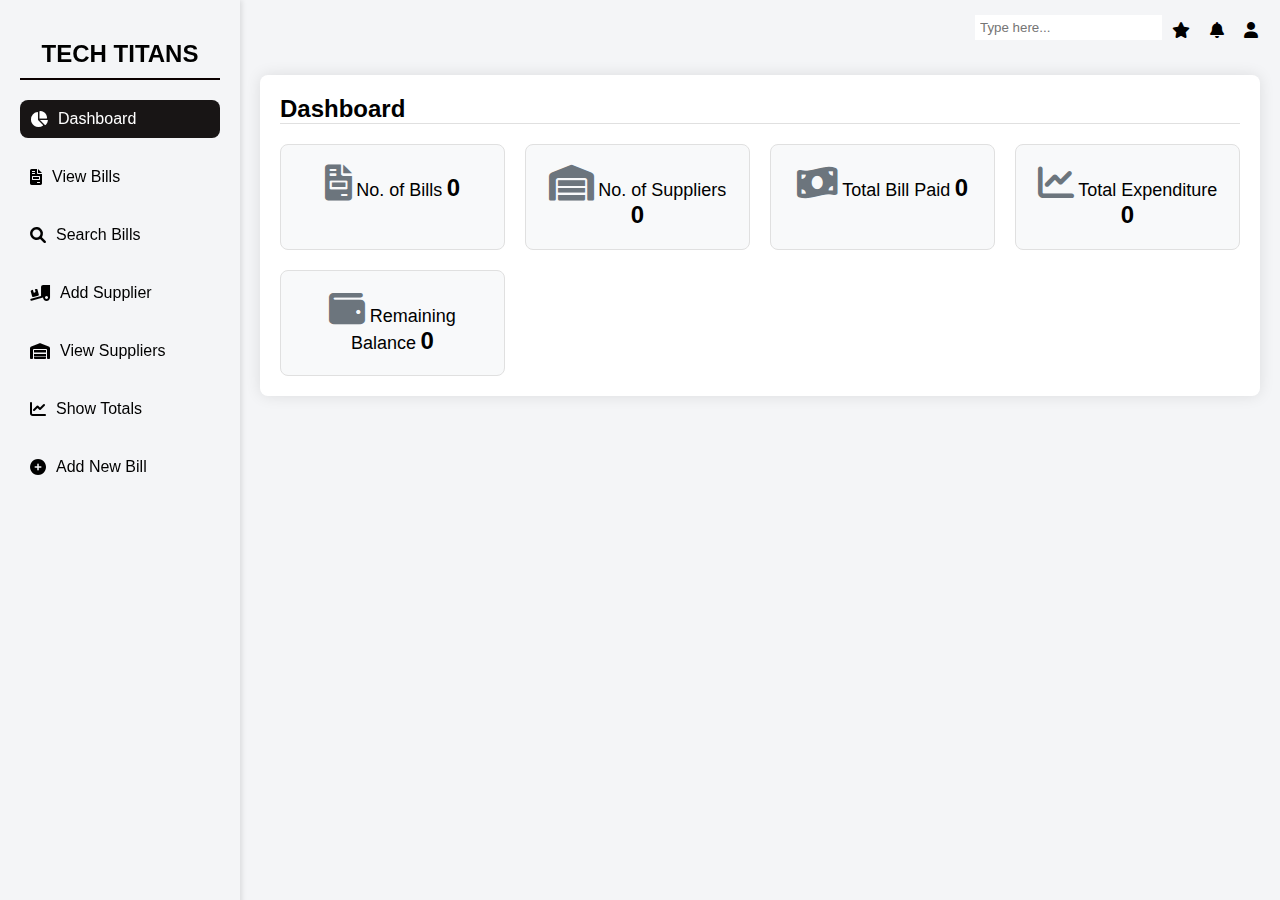
==== dashboard.html @ 0d4a4844 "layout change" ====
<!DOCTYPE html>
<html lang="en">
<head>
    <meta charset="UTF-8">
    <meta name="viewport" content="width=device-width, initial-scale=1.0">
    <title>Bill Management Dashboard</title>
    <link rel="stylesheet" href="dashboard.css">
    <link rel="stylesheet" href="https://cdnjs.cloudflare.com/ajax/libs/font-awesome/6.0.0/css/all.min.css">
    <link rel="stylesheet" href="https://cdnjs.cloudflare.com/ajax/libs/animate.css/4.1.1/animate.min.css">
    <link rel="icon" href="LOGO.png" type="image/x-icon">
</head>
<body>
    <div class="search-bar">
        <input type="text" placeholder="Type here...">
        <div class="icon">
            <i class="fas fa-star"></i> 
        </div>
        <div class="icon">
            <i class="fas fa-bell"></i>
        </div>
        <div class="icon">
            <i class="fas fa-user"></i>
        </div>
    </div>
    <!-- Main Container -->
    <div class="dashboard-container">
        <!-- Sidebar -->
        <aside class="sidebar animate__animated animate__fadeInLeft">
            <h2 class="bar">TECH TITANS </h2>
            <ul>
                <li><a href="#" id="dashboardLink" class="active"><i class="fas fa-chart-pie"></i><span>Dashboard</span></a></li>
                <li><a href="#" id="viewBills"><i class="fas fa-file-invoice"></i> <span>View Bills</span></a></li>
                <li><a href="#" id="searchBills"><i class="fas fa-search"></i> <span>Search Bills</span></a></li>
                <li><a href="#" id="addSupplier"><i class="fas fa-truck-loading"></i> <span>Add Supplier</span></a></li>
                <li><a href="#" id="viewSuppliers"><i class="fas fa-warehouse"></i> <span>View Suppliers</span></a></li>
                <li><a href="#" id="showTotals"><i class="fas fa-chart-line"></i> <span>Show Totals</span></a></li>
                <li><a href="#" id="addBillButton"><i class="fas fa-plus-circle"></i> <span>Add New Bill</span></a></li>
            </ul>
        </aside>

        <!-- Main Content -->
        <main class="main-content animate__animated animate__fadeIn">
            <!-- Dashboard Section -->
            <section class="card dashboard-section" id="dashboardSection">
                <div class="card-header">
                    <h2 class="card-title">Dashboard</h2>
                </div>
                <div class="dashboard-grid">
                    <div class="dashboard-box">
                        <i class="fas fa-file-invoice"></i>
                        <span class="box-title">No. of Bills</span>
                        <span class="box-value" id="noOfBills">0</span>
                    </div>
                    <div class="dashboard-box">
                        <i class="fas fa-warehouse"></i>
                        <span class="box-title">No. of Suppliers</span>
                        <span class="box-value" id="noOfSuppliers">0</span>
                    </div>
                    <div class="dashboard-box">
                        <i class="fas fa-money-bill-wave"></i>
                        <span class="box-title">Total Bill Paid</span>
                        <span class="box-value" id="totalBillPaid">0</span>
                    </div>
                    <div class="dashboard-box">
                        <i class="fas fa-chart-line"></i>
                        <span class="box-title">Total Expenditure</span>
                        <span class="box-value" id="totalExpenditure">0</span>
                    </div>
                    <div class="dashboard-box">
                        <i class="fas fa-wallet"></i>
                        <span class="box-title">Remaining Balance</span>
                        <span class="box-value" id="remainingBalance">0</span>
                    </div>
                </div>
            </section>

            <!-- Bills Section -->
            <section class="card bill-section" id="billSection" style="display:none;">
                <div class="card-header">
                    <h2 class="card-title">Your Bills</h2>
                </div>
                <div class="card-content">
                    <table>
                        <thead>
                            <tr>
                                <th>Shop Name</th>
                                <th>Paid By</th>
                                <th>Return Paid By</th>
                                <th>Amount</th>
                                <th>Bill Date</th>
                                <th>Actions</th>
                            </tr>
                        </thead>
                        <tbody id="billsTableBody"></tbody>
                    </table>
                </div>
            </section>

            <!-- Totals Section -->
            <section class="card totals-section" id="totalsSection" style="display:none;">
                <div class="card-header">
                    <h2 class="card-title">Bill Totals</h2>
                </div>
                <div class="card-content">
                    <p id="totalAmount"></p>
                </div>
            </section>

            <!-- Search Section -->
            <section class="card search-section" id="searchSection" style="display:none;">
                <div class="card-header">
                    <h2 class="card-title">Search Bills</h2>
                </div>
                <div class="search-controls">
                    <input type="text" class="search-input" placeholder="Search bills...">
                    <select class="filter-select">
                        <option value="all">All Dates</option>
                        <option value="7">Last 7 days</option>
                        <option value="30">Last 30 days</option>
                        <option value="90">Last 90 days</option>
                    </select>
                </div>
                <div class="card-content">
                    <table>
                        <thead>
                            <tr>
                                <th>Shop Name</th>
                                <th>Amount</th>
                                <th>Bill Date</th>
                            </tr>
                        </thead>
                        <tbody id="searchResults"></tbody>
                    </table>
                </div>
            </section>

            <!-- Add Bill Section -->
            <section class="card add-bill-section" id="addBillSection" style="display:none;">
                <div class="card-header">
                    <h2 class="card-title">Add New Bill</h2>
                </div>
                <form id="addBillForm" class="card-content">
                    <div class="form-group">
                        <label for="shopName">Shop Name:</label>
                        <input type="text" id="shopName" name="shopName" required>
                    </div>
                    <div class="form-group">
                        <h3>Items</h3>
                        <div id="itemsSection"></div>
                        <button type="button" id="addMoreItemsButton" class="action-button">Add More Items</button>
                    </div>
                    <div class="form-group">
                        <label for="amount">Amount:</label>
                        <input type="number" id="amount" name="amount" value="0" readonly>
                    </div>
                    <div class="form-group">
                        <label for="paidBy">Paid By:</label>
                        <input type="text" id="paidBy" name="paidBy" required>
                    </div>
                    <div class="form-group">
                        <label for="returnPaidBy">Return Paid By:</label>
                        <input type="text" id="returnPaidBy" name="returnPaidBy">
                    </div>
                    <div class="form-group">
                        <label for="billDate">Bill Date:</label>
                        <input type="date" id="billDate" name="billDate" required>
                    </div>
                    <div class="form-group">
                        <label for="billImage">Bill Image:</label>
                        <input type="file" id="billImage" name="billImage" accept="image/*">
                        <div id="imagePreview"></div>
                    </div>
                    <button type="submit">Add Bill</button>
                    <div id="loadingSpinnerBill" class="spinner" style="display:none;"></div>
                </form>
            </section>

            <!-- Add Supplier Section -->
            <section class="card add-supplier-section" id="addSupplierSection" style="display:none;">
                <div class="card-header">
                    <h2 class="card-title">Add New Supplier</h2>
                </div>
                <form id="addSupplierForm" class="card-content">
                    <div class="form-group">
                        <label for="supplierName">Supplier Name:</label>
                        <input type="text" id="supplierName" name="supplierName" required>
                    </div>
                    <div class="form-group">
                        <label for="supplierContact">Supplier Contact:</label>
                        <input type="text" id="supplierContact" name="supplierContact" required>
                    </div>
                    <div class="form-group">
                        <label for="supplierShop">Supplier Shop Name:</label>
                        <input type="text" id="supplierShop" name="supplierShop" required>
                    </div>
                    <div class="form-group">
                        <label for="supplierAddress">Address (Google Map Link):</label>
                        <input type="text" id="supplierAddress" name="supplierAddress">
                    </div>
                    <button type="submit">Add Supplier</button>
                    <div id="loadingSpinnerSupplier" class="spinner" style="display:none;"></div>
                </form>
            </section>

            <!-- Supplier Section -->
            <section class="card supplier-section" id="supplierSection" style="display:none;">
                <div class="card-header">
                    <h2 class="card-title">Suppliers</h2>
                </div>
                <div class="card-content">
                    <table>
                        <thead>
                            <tr>
                                <th>Supplier Name</th>
                                <th>Contact</th>
                                <th>Shop Name</th>
                                <th>Address</th>
                                <th>Action</th>
                            </tr>
                        </thead>
                        <tbody id="suppliersTableBody"></tbody>
                    </table>
                </div>
            </section>
        </main>
    </div>

    <!-- Items Modal -->
    <div id="itemsModal" class="modal">
        <div class="modal-content">
            <span class="close">&times;</span>
            <h2>Bill Items</h2>
            <div id="itemsList"></div>
        </div>
    </div>

    <!-- Scripts -->
    <script src="dashboard.js"></script>
    
</body>
</html>
---- dashboard.css ----
/* dashboard.css */

body {
  font-family: Arial, Helvetica, sans-serif;
  background-color: #f4f5f7;
  margin: 0;
  padding: 0;
}

.dashboard-container {
  display: flex;
}

.bar{
  padding-bottom: 10px;
  border-bottom: 2px solid #0b0101;
  /* margin: auto; */
}
.sidebar {
  width: 200px;
  background-color:whit;
  color:black;
  height: 100vh;
  position: fixed;
  top: 0;
  left: 0;
  padding: 20px;
  box-shadow: 2px 0 5px rgba(0, 0, 0, 0.1);
}

.sidebar h2 {
  text-align: center;
  margin-bottom: 20px;
}

.sidebar ul {
  list-style-type: none;
  padding: 0;
}

.sidebar ul li {
  margin: 20px 0;
}

.sidebar ul li a {
  color:black;
  text-decoration: none;
  display: flex;
  align-items: center;
  font-size: 16px;
  padding: 10px;
  border-radius: 8px;
  transition: background 0.3s;
}

.sidebar ul li a:hover,
.sidebar ul li a.active {
  background-color: rgb(24, 21, 21);
  color: white;
}

.sidebar ul li a i {
  margin-right: 10px;
}

.main-content {
  margin-left: 240px;
  padding: 20px;
  width: calc(100% - 270px);
}

.card {
  background-color: #fff;
  border-radius: 8px;
  box-shadow: 0 0 15px rgba(0, 0, 0, 0.1);
  padding: 20px;
  margin-bottom: 20px;
}

.card-header {
  border-bottom: 1px solid #e0e0e0;
  margin-bottom: 20px;
}

.card-title {
  margin: 0;
  font-size: 24px;
}

.dashboard-grid {
  display: grid;
  grid-template-columns: repeat(auto-fit, minmax(200px, 1fr));
  gap: 20px;
}

.dashboard-box {
  background-color: #f8f9fa;
  border: 1px solid #e0e0e0;
  border-radius: 8px;
  padding: 20px;
  text-align: center;
}

.dashboard-box i {
  font-size: 36px;
  color: #6c757d;
}

.dashboard-box .box-title {
  font-size: 18px;
  margin-top: 10px;
}

.dashboard-box .box-value {
  font-size: 24px;
  font-weight: bold;
  margin-top: 10px;
}

table {
  width: 100%;
  border-collapse: collapse;
  margin-bottom: 20px;
}

table th, table td {
  padding: 15px;
  text-align: left;
  border-bottom: 1px solid #e0e0e0;
}

table th {
  background-color: #f8f9fa;
  font-weight: bold;
}

table tbody tr:hover {
  background-color: #f1f1f1;
}

.search-controls {
  display: flex;
  justify-content: space-between;
  margin-bottom: 20px;
}

.search-input {
  width: 70%;
  padding: 10px;
  border: 1px solid #e0e0e0;
  border-radius: 8px;
}

.filter-select {
  padding: 10px;
  border: 1px solid #e0e0e0;
  border-radius: 8px;
}

.form-group {
  margin-bottom: 20px;
}

.form-group label {
  display: block;
  margin-bottom: 5px;
}

.form-group input, .form-group select, .form-group textarea {
  width: 100%;
  padding: 10px;
  border: 1px solid #e0e0e0;
  border-radius: 8px;
}

.action-button {
  background-color: #007bff;
  color: #fff;
  padding: 10px 20px;
  border: none;
  border-radius: 8px;
  cursor: pointer;
  transition: background 0.3s;
}

.action-button:hover {
  background-color: #0056b3;
}

.spinner {
  border: 4px solid #f3f3f3;
  border-radius: 50%;
  border-top: 4px solid #007bff;
  width: 20px;
  height: 20px;
  animation: spin 1s linear infinite;
}

@keyframes spin {
  0% { transform: rotate(0deg); }
  100% { transform: rotate(360deg); }
}

.modal {
  display: none;
  position: fixed;
  z-index: 1;
  left: 0;
  top: 0;
  width: 100%;
  height: 100%;
  overflow: auto;
  background-color: rgb(0,0,0);
  background-color: rgba(0,0,0,0.4);
  padding-top: 60px;
}

.modal-content {
  background-color: #fefefe;
  margin: 5% auto;
  padding: 20px;
  border: 1px solid #888;
  width: 80%;
}

.close {
  color: #aaa;
  float: right;
  font-size: 28px;
  font-weight: bold;
}

.close:hover,
.close:focus {
  color: black;
  text-decoration: none;
  cursor: pointer;
}

.search-bar {
  position: relative;
  display: flex;
  align-items: end;
  padding: 15px;
  margin-left: 960px;
  width: 100px;
  justify-content: space-between;
  box-sizing: border-box;
}

.search-bar input {
  border: none;
  outline: none;
  flex-grow: 1;
  padding: 5px;
}

.icon {
  margin-right: 10px;
  cursor: pointer;
  margin-left: 10px;
}
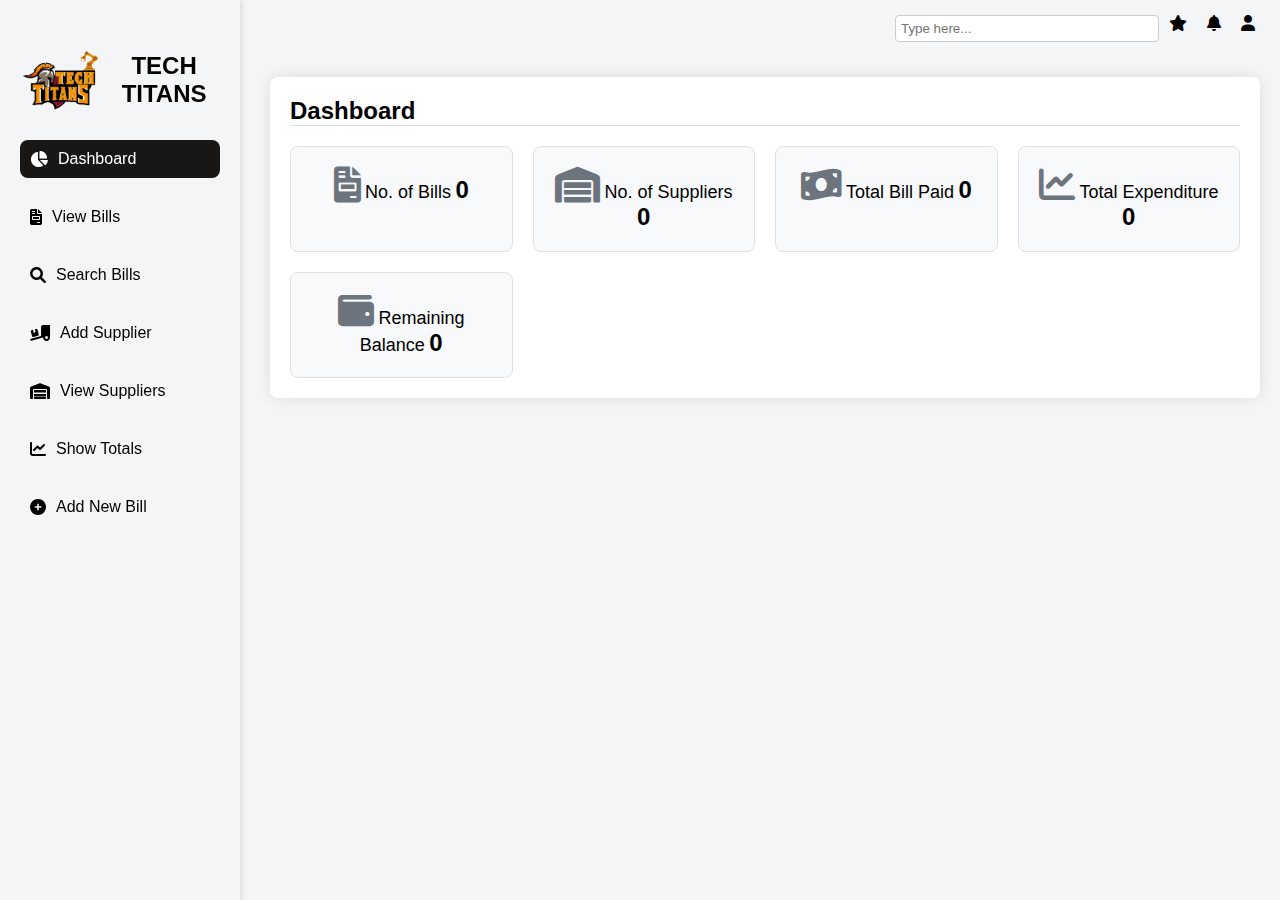
==== commit 64fc4abc: "layout change" ====
--- a/dashboard.html
+++ b/dashboard.html
@@ -26,7 +26,11 @@
     <div class="dashboard-container">
         <!-- Sidebar -->
         <aside class="sidebar animate__animated animate__fadeInLeft">
-            <h2 class="bar">TECH TITANS </h2>
+            <h2 class="bar">
+                <img src="LOGO.png" alt="Tech Titans Logo">
+                TECH TITANS
+              </h2>
+              
             <ul>
                 <li><a href="#" id="dashboardLink" class="active"><i class="fas fa-chart-pie"></i><span>Dashboard</span></a></li>
                 <li><a href="#" id="viewBills"><i class="fas fa-file-invoice"></i> <span>View Bills</span></a></li>
--- a/dashboard.css
+++ b/dashboard.css
@@ -11,15 +11,28 @@
   display: flex;
 }
 
-.bar{
-  padding-bottom: 10px;
-  border-bottom: 2px solid #0b0101;
-  /* margin: auto; */
-}
+.bar {
+  display: flex;
+  align-items: center;  /* Vertically align the logo and text */
+  font-size: 24px;
+  font-weight: bold;
+  color: #050300;
+  gap: 10px;  /* Space between logo and text */
+}
+
+.bar img {
+  height: 80px;  /* Adjust size of the logo */
+  width: auto;  /* Maintain aspect ratio */
+}
+
+.bar span {
+  white-space: nowrap;  /* Prevent the text from wrapping */
+}
+
 .sidebar {
   width: 200px;
-  background-color:whit;
-  color:black;
+  background-color: whit;
+  color: black;
   height: 100vh;
   position: fixed;
   top: 0;
@@ -43,7 +56,7 @@
 }
 
 .sidebar ul li a {
-  color:black;
+  color: black;
   text-decoration: none;
   display: flex;
   align-items: center;
@@ -55,7 +68,7 @@
 
 .sidebar ul li a:hover,
 .sidebar ul li a.active {
-  background-color: rgb(24, 21, 21);
+  background-color: rgb(24, 23, 21);
   color: white;
 }
 
@@ -64,7 +77,7 @@
 }
 
 .main-content {
-  margin-left: 240px;
+  margin-left: 250px;
   padding: 20px;
   width: calc(100% - 270px);
 }
@@ -123,7 +136,8 @@
   margin-bottom: 20px;
 }
 
-table th, table td {
+table th,
+table td {
   padding: 15px;
   text-align: left;
   border-bottom: 1px solid #e0e0e0;
@@ -166,15 +180,17 @@
   margin-bottom: 5px;
 }
 
-.form-group input, .form-group select, .form-group textarea {
-  width: 100%;
+.form-group input,
+.form-group select,
+.form-group textarea {
+  width: 98%;
   padding: 10px;
   border: 1px solid #e0e0e0;
   border-radius: 8px;
 }
 
 .action-button {
-  background-color: #007bff;
+  background-color: #141415;
   color: #fff;
   padding: 10px 20px;
   border: none;
@@ -184,7 +200,7 @@
 }
 
 .action-button:hover {
-  background-color: #0056b3;
+  background-color: #f4830b;
 }
 
 .spinner {
@@ -197,8 +213,13 @@
 }
 
 @keyframes spin {
-  0% { transform: rotate(0deg); }
-  100% { transform: rotate(360deg); }
+  0% {
+    transform: rotate(0deg);
+  }
+
+  100% {
+    transform: rotate(360deg);
+  }
 }
 
 .modal {
@@ -210,8 +231,8 @@
   width: 100%;
   height: 100%;
   overflow: auto;
-  background-color: rgb(0,0,0);
-  background-color: rgba(0,0,0,0.4);
+  background-color: rgb(0, 0, 0);
+  background-color: rgba(0, 0, 0, 0.4);
   padding-top: 60px;
 }
 
@@ -236,27 +257,167 @@
   text-decoration: none;
   cursor: pointer;
 }
-
 .search-bar {
-  position: relative;
+  position: static;
   display: flex;
-  align-items: end;
+  justify-content: flex-end; /* Ensure the search bar aligns to the right */
   padding: 15px;
-  margin-left: 960px;
-  width: 100px;
-  justify-content: space-between;
+  margin-left: auto; /* Push to the right */
+  width: 400px; /* Reduce the overall width */
   box-sizing: border-box;
 }
-
 .search-bar input {
-  border: none;
-  outline: none;
-  flex-grow: 1;
+  flex-grow: 1; /* Ensure the input adjusts within the smaller width */
   padding: 5px;
-}
+  width: 100%; /* Occupy available space */
+  border: 1px solid #ccc; /* Add a light gray border */
+  border-radius: 4px; /* Optional: Add rounded corners */
+  outline: none; /* Remove default focus outline */
+}
+
+
 
 .icon {
   margin-right: 10px;
   cursor: pointer;
   margin-left: 10px;
-}+}/* Responsive adjustments */
+@media (max-width: 768px) {
+  body {
+    font-size: 14px;
+  }
+
+  .dashboard-container {
+    flex-direction: column;
+  }
+
+  .sidebar {
+    width: 100%;
+    position: relative;
+    height: auto;
+    border-right: none;
+    border-bottom: 1px solid #ddd;
+    overflow-x: auto;
+    white-space: nowrap;
+    padding: 10px;
+  }
+
+  .sidebar ul {
+    display: flex;
+    overflow-x: auto;
+    padding: 0;
+    gap: 10px;
+  }
+
+  .sidebar ul li {
+    margin: 0;
+  }
+
+  .sidebar ul li a {
+    padding: 10px;
+    text-align: center;
+    flex-direction: column;
+    font-size: 14px;
+    min-width: 80px;
+  }
+
+  .main-content {
+    margin-left: 0;
+    padding: 15px;
+    width: 100%;  /* Full width for smaller screens */
+  }
+
+  .card {
+    padding: 15px;
+    margin-bottom: 15px;
+  }
+
+  .dashboard-grid {
+    grid-template-columns: repeat(auto-fit, minmax(150px, 1fr));
+    gap: 10px;
+  }
+
+  .dashboard-box {
+    padding: 15px;
+  }
+
+  .search-controls {
+    flex-direction: column;
+    gap: 10px;
+    align-items: stretch;
+  }
+
+  .search-input {
+    width: 100%;
+  }
+
+  .filter-select {
+    width: 100%;
+  }
+
+  table th,
+  table td {
+    padding: 10px;
+    font-size: 14px;
+  }
+
+  .form-group input,
+  .form-group select,
+  .form-group textarea {
+    width: 100%;
+  }
+
+  .action-button {
+    width: 100%;
+    padding: 10px;
+  }
+
+  .search-bar {
+    width: 100%;
+    flex-direction: column;
+    gap: 10px;
+  }
+
+  .search-bar input {
+    width: 100%;
+  }
+}
+
+@media (max-width: 400px) {
+  body {
+    font-size: 12px;
+  }
+
+  .sidebar ul li a {
+    min-width: 60px;
+    font-size: 12px;
+  }
+
+  .dashboard-box {
+    font-size: 12px;
+    padding: 10px;
+  }
+
+  .dashboard-box i {
+    font-size: 28px;
+  }
+
+  .dashboard-box .box-title {
+    font-size: 14px;
+  }
+
+  .dashboard-box .box-value {
+    font-size: 18px;
+  }
+
+  table th,
+  table td {
+    font-size: 12px;
+    padding: 8px;
+  }
+
+  .action-button {
+    font-size: 12px;
+    padding: 8px;
+  }
+}
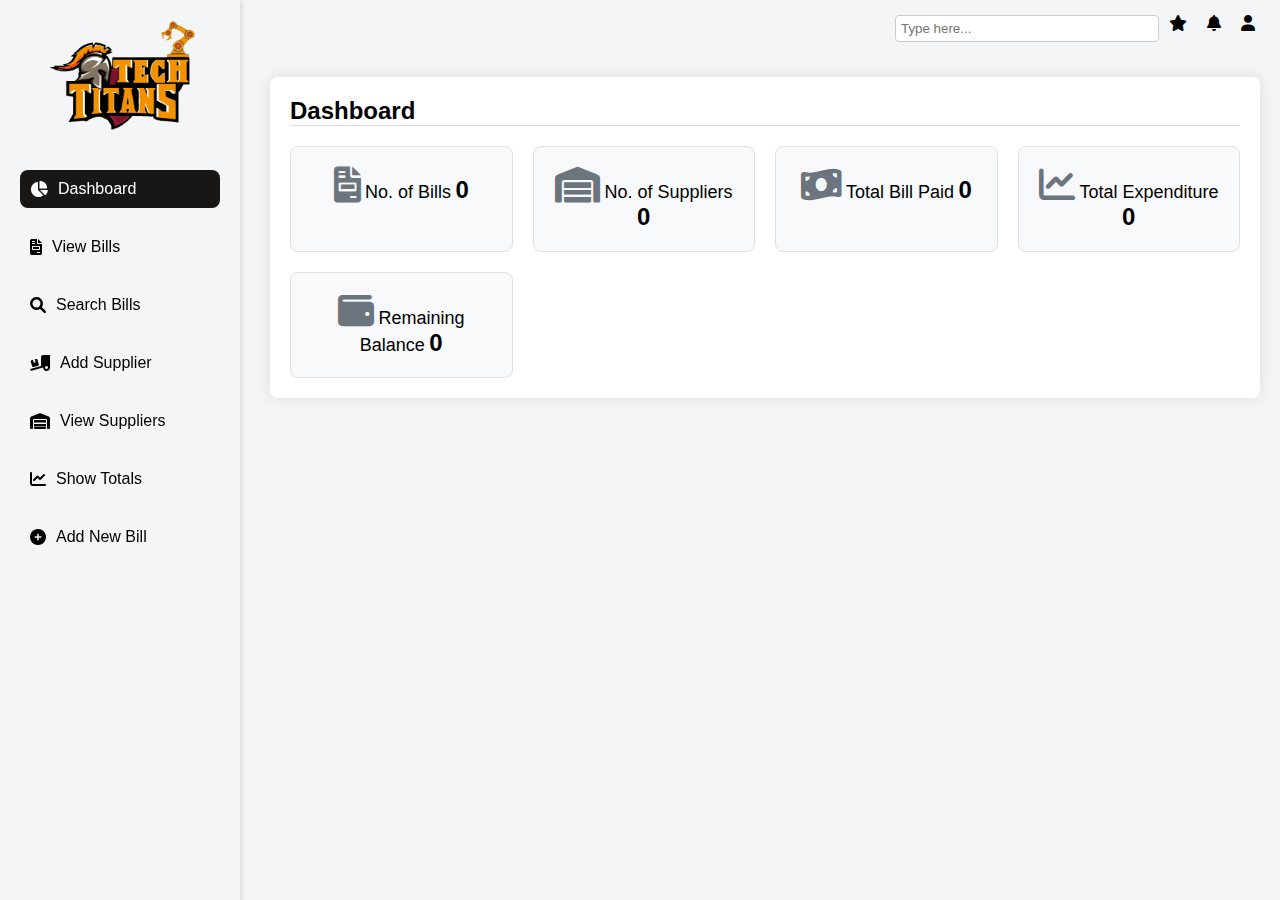
==== commit 8b17b9fc: "layout change" ====
--- a/dashboard.html
+++ b/dashboard.html
@@ -28,7 +28,6 @@
         <aside class="sidebar animate__animated animate__fadeInLeft">
             <h2 class="bar">
                 <img src="LOGO.png" alt="Tech Titans Logo">
-                TECH TITANS
               </h2>
               
             <ul>
--- a/dashboard.css
+++ b/dashboard.css
@@ -10,24 +10,26 @@
 .dashboard-container {
   display: flex;
 }
-
 .bar {
   display: flex;
-  align-items: center;  /* Vertically align the logo and text */
+  flex-direction: column; /* Stack items vertically */
+  align-items: center; /* Center items horizontally */
   font-size: 24px;
   font-weight: bold;
   color: #050300;
-  gap: 10px;  /* Space between logo and text */
+  gap: 10px; /* Space between image and text */
+  margin-bottom: 20px; /* Add spacing below the bar */
+  margin-top:0px ;
+  margin-left: auto;
+  margin-right: auto;
 }
 
 .bar img {
-  height: 80px;  /* Adjust size of the logo */
-  width: auto;  /* Maintain aspect ratio */
-}
-
-.bar span {
-  white-space: nowrap;  /* Prevent the text from wrapping */
-}
+  width: 150px; /* Adjust the image size */
+  height: 150px; /* Maintain the image's aspect ratio */
+  /* border-radius: 50%; Optional: Add rounded corners */
+}
+
 
 .sidebar {
   width: 200px;
@@ -39,6 +41,7 @@
   left: 0;
   padding: 20px;
   box-shadow: 2px 0 5px rgba(0, 0, 0, 0.1);
+  padding-top: 0px;
 }
 
 .sidebar h2 {
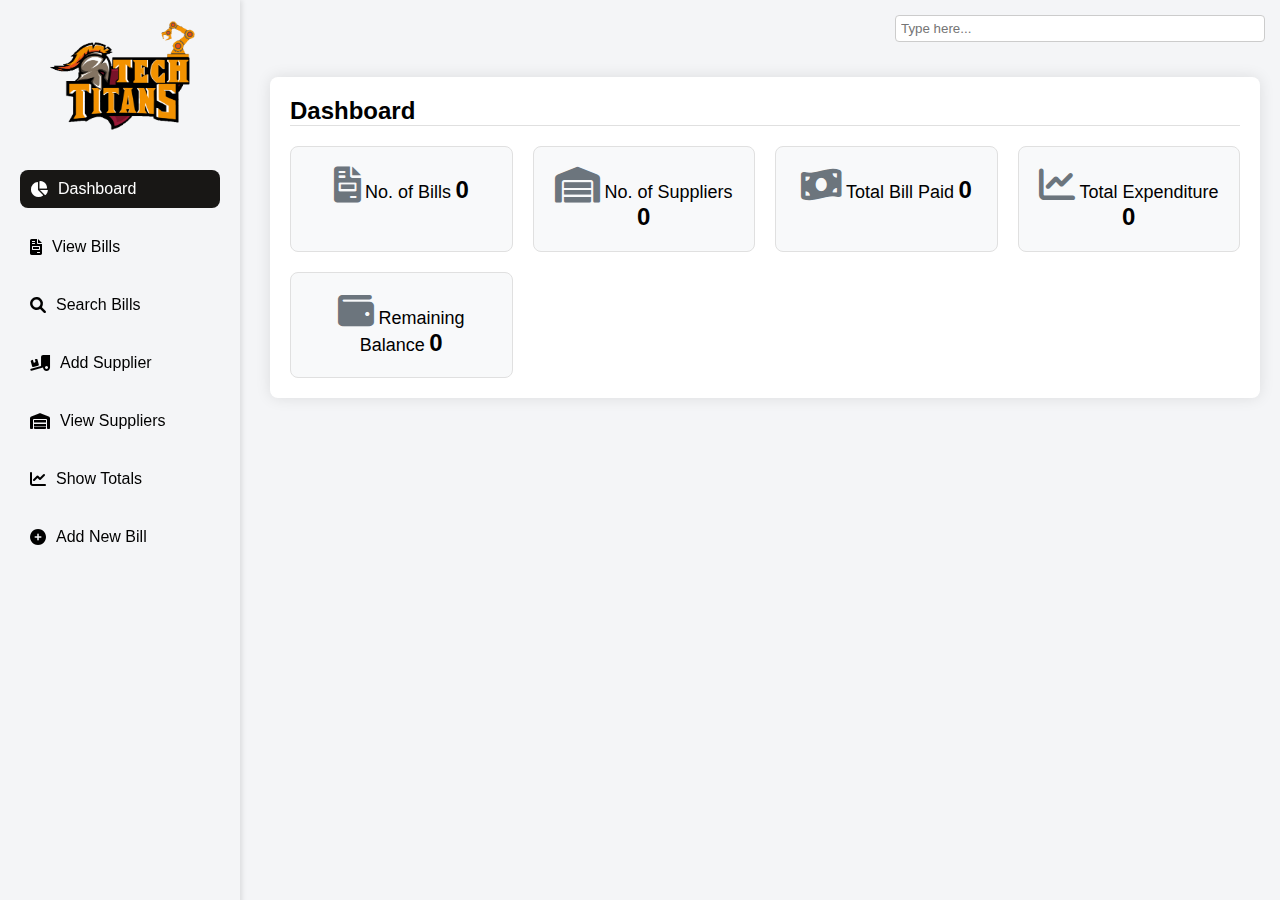
==== commit f5726734: "layout change" ====
--- a/dashboard.html
+++ b/dashboard.html
@@ -12,15 +12,6 @@
 <body>
     <div class="search-bar">
         <input type="text" placeholder="Type here...">
-        <div class="icon">
-            <i class="fas fa-star"></i> 
-        </div>
-        <div class="icon">
-            <i class="fas fa-bell"></i>
-        </div>
-        <div class="icon">
-            <i class="fas fa-user"></i>
-        </div>
     </div>
     <!-- Main Container -->
     <div class="dashboard-container">
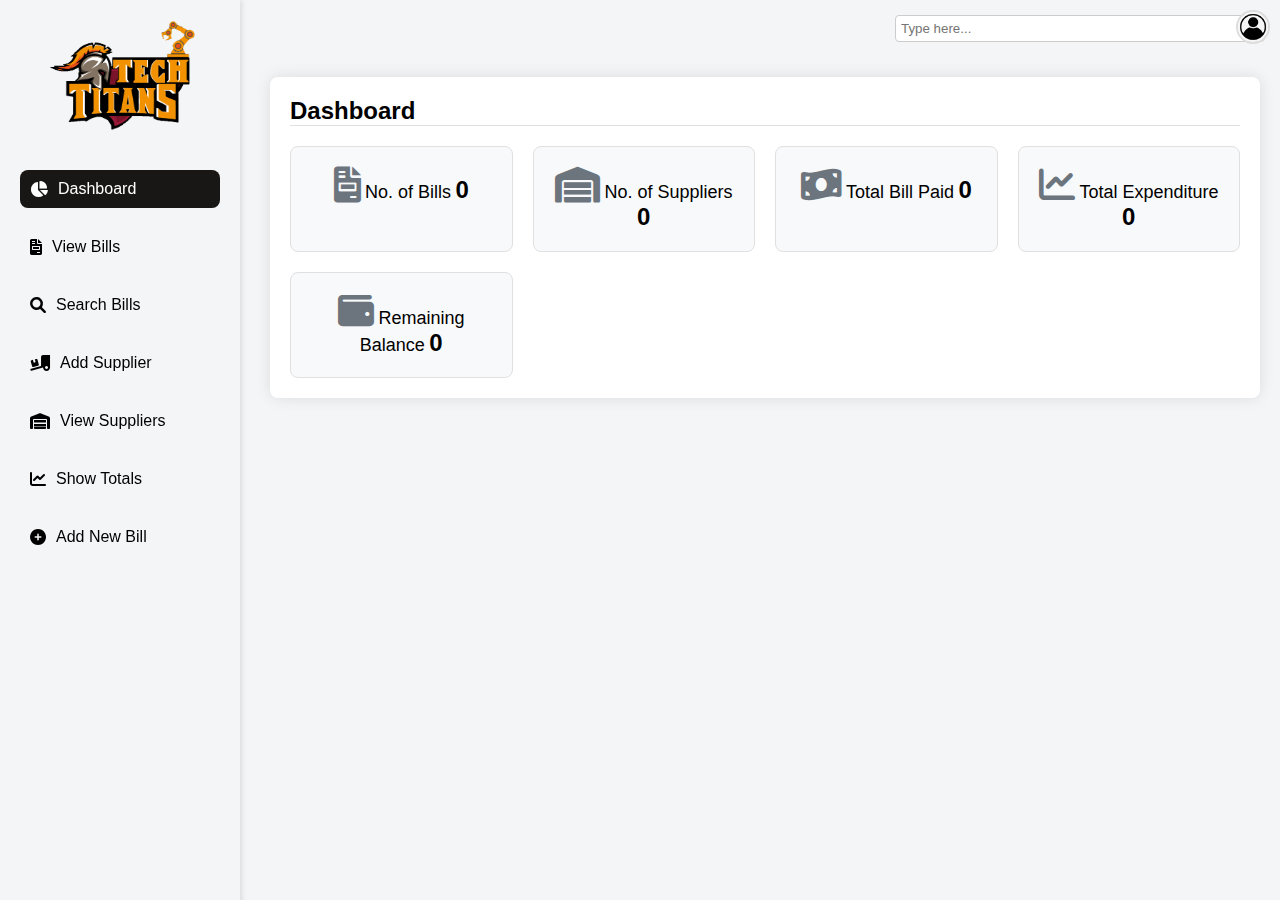
==== commit e32101c7: "profile icon added" ====
--- a/dashboard.html
+++ b/dashboard.html
@@ -227,6 +227,33 @@
             <div id="itemsList"></div>
         </div>
     </div>
+    <div class="profile-icon">
+        <img src="icon.webp" alt="Profile" width="30" height="30">
+    </div>
+
+    <div class="profile-dropdown">
+        <a href="#" id="view-profile">View Profile</a>
+        <a href="#" id="change-password">Change Password</a>
+        <a href="index.html" id="logout">Logout</a>
+    </div>
+
+    <div class="toast" id="profileToast">
+        <p>Profile information loaded</p>
+    </div>
+
+    <div class="toast" id="passwordToast">
+        <p>Password changed successfully!</p>
+    </div>
+
+    <div id="passwordModal" class="modal">
+        <div class="modal-content">
+            <span class="close" id="closeModal">&times;</span>
+            <h2>Change Password</h2>
+            <input type="password" id="newPassword" placeholder="New Password"><br><br>
+            <button id="savePassword">Save</button>
+        </div>
+    </div>
+
 
     <!-- Scripts -->
     <script src="dashboard.js"></script>
--- a/dashboard.css
+++ b/dashboard.css
@@ -30,6 +30,138 @@
   /* border-radius: 50%; Optional: Add rounded corners */
 }
 
+body {
+  margin: 0;
+  font-family: Arial, sans-serif;
+}
+
+.profile-icon {
+  position: fixed;
+  top: 10px;
+  right: 10px;
+  cursor: pointer;
+  z-index: 1000;
+}
+
+.profile-icon img {
+  border-radius: 50%;
+  border: 2px solid #ddd;
+  transition: transform 0.2s;
+}
+
+.profile-icon img:hover {
+  transform: scale(1.1);
+}
+
+.profile-dropdown {
+  display: none;
+  position: fixed;
+  top: 50px;
+  right: 10px;
+  background-color: white;
+  border-radius: 8px;
+  border: 1px solid #ddd;
+  box-shadow: 0 2px 10px rgba(0, 0, 0, 0.1);
+  z-index: 999;
+  min-width: 200px;
+}
+
+.profile-dropdown a {
+  color: #333;
+  padding: 12px 16px;
+  text-decoration: none;
+  display: block;
+  transition: background-color 0.2s;
+}
+
+.profile-dropdown a:hover {
+  background-color: #f5f5f5;
+}
+
+.show {
+  display: block;
+}
+
+.toast {
+  position: fixed;
+  top: 50%;
+  left: 50%;
+  transform: translate(-50%, -50%);
+  background-color: #333;
+  color: #fff;
+  padding: 15px 25px;
+  border-radius: 8px;
+  box-shadow: 0 2px 10px rgba(0, 0, 0, 0.2);
+  z-index: 1000;
+  opacity: 0;
+  visibility: hidden;
+  transition: opacity 0.3s ease-in-out, visibility 0.3s ease-in-out;
+  min-width: 200px;
+  text-align: center;
+}
+
+.toast.show-toast {
+  opacity: 1;
+  visibility: visible;
+}
+
+.modal {
+  display: none;
+  position: fixed;
+  z-index: 1000;
+  left: 0;
+  top: 0;
+  width: 100%;
+  height: 100%;
+  overflow: auto;
+  background-color: rgba(0, 0, 0, 0.5);
+  transition: opacity 0.3s ease-in-out;
+}
+
+.modal-content {
+  background-color: #fff;
+  margin: 15% auto;
+  padding: 20px;
+  border: 1px solid #888;
+  width: 300px;
+  border-radius: 8px;
+  text-align: center;
+}
+
+.modal.show-modal {
+  display: block;
+  opacity: 1;
+}
+
+.close {
+  color: #aaa;
+  float: right;
+  font-size: 28px;
+  font-weight: bold;
+  cursor: pointer;
+}
+
+.close:hover,
+.close:focus {
+  color: black;
+  text-decoration: none;
+  cursor: pointer;
+}
+
+.profile-info {
+  border-bottom: 1px solid #ddd;
+  padding: 15px;
+}
+
+.profile-info p {
+  margin: 5px 0;
+  color: #666;
+}
+
+.profile-info strong {
+  color: #333;
+}
+
 
 .sidebar {
   width: 200px;
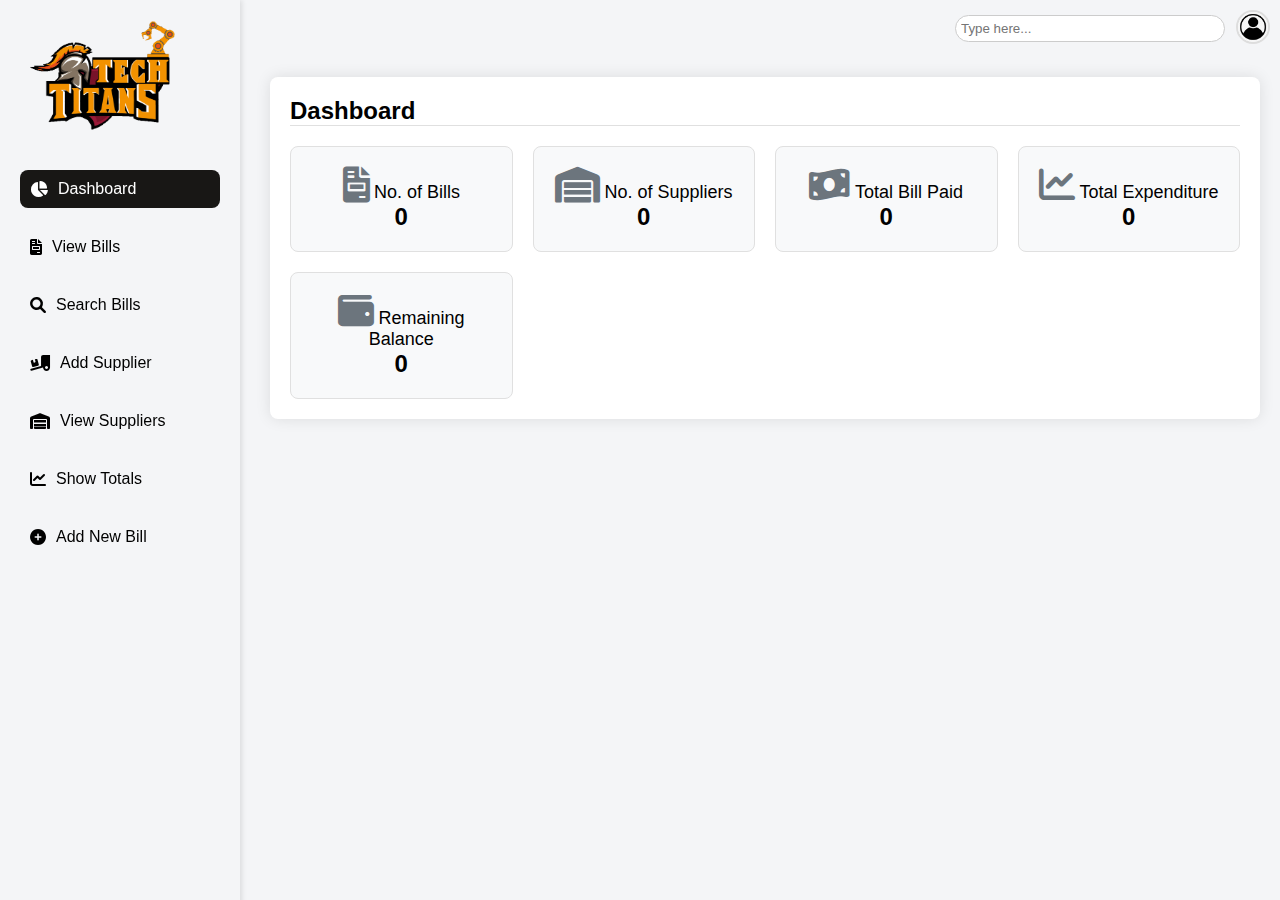
==== commit 55582549: "layout change" ====
--- a/dashboard.html
+++ b/dashboard.html
@@ -42,27 +42,27 @@
                 <div class="dashboard-grid">
                     <div class="dashboard-box">
                         <i class="fas fa-file-invoice"></i>
-                        <span class="box-title">No. of Bills</span>
+                        <span class="box-title">No. of Bills</span><br>
                         <span class="box-value" id="noOfBills">0</span>
                     </div>
                     <div class="dashboard-box">
                         <i class="fas fa-warehouse"></i>
-                        <span class="box-title">No. of Suppliers</span>
+                        <span class="box-title">No. of Suppliers</span><br>
                         <span class="box-value" id="noOfSuppliers">0</span>
                     </div>
                     <div class="dashboard-box">
                         <i class="fas fa-money-bill-wave"></i>
-                        <span class="box-title">Total Bill Paid</span>
+                        <span class="box-title">Total Bill Paid</span><br>
                         <span class="box-value" id="totalBillPaid">0</span>
                     </div>
                     <div class="dashboard-box">
                         <i class="fas fa-chart-line"></i>
-                        <span class="box-title">Total Expenditure</span>
+                        <span class="box-title">Total Expenditure</span><br>
                         <span class="box-value" id="totalExpenditure">0</span>
                     </div>
                     <div class="dashboard-box">
                         <i class="fas fa-wallet"></i>
-                        <span class="box-title">Remaining Balance</span>
+                        <span class="box-title">Remaining Balance</span><br>
                         <span class="box-value" id="remainingBalance">0</span>
                     </div>
                 </div>
--- a/dashboard.css
+++ b/dashboard.css
@@ -26,8 +26,8 @@
 
 .bar img {
   width: 150px; /* Adjust the image size */
-  height: 150px; /* Maintain the image's aspect ratio */
-  /* border-radius: 50%; Optional: Add rounded corners */
+  height: 150px; /* Maintain the image's aspect ratio */ 
+  margin-right: 40px;
 }
 
 body {
@@ -398,15 +398,16 @@
   justify-content: flex-end; /* Ensure the search bar aligns to the right */
   padding: 15px;
   margin-left: auto; /* Push to the right */
-  width: 400px; /* Reduce the overall width */
+  width: 300px; /* Reduce the overall width */
   box-sizing: border-box;
+  margin-right: 40px;
 }
 .search-bar input {
   flex-grow: 1; /* Ensure the input adjusts within the smaller width */
   padding: 5px;
   width: 100%; /* Occupy available space */
   border: 1px solid #ccc; /* Add a light gray border */
-  border-radius: 4px; /* Optional: Add rounded corners */
+  border-radius: 40px; /* Optional: Add rounded corners */
   outline: none; /* Remove default focus outline */
 }
 
@@ -514,7 +515,7 @@
   }
 
   .search-bar input {
-    width: 100%;
+    width: 92%;
   }
 }
 
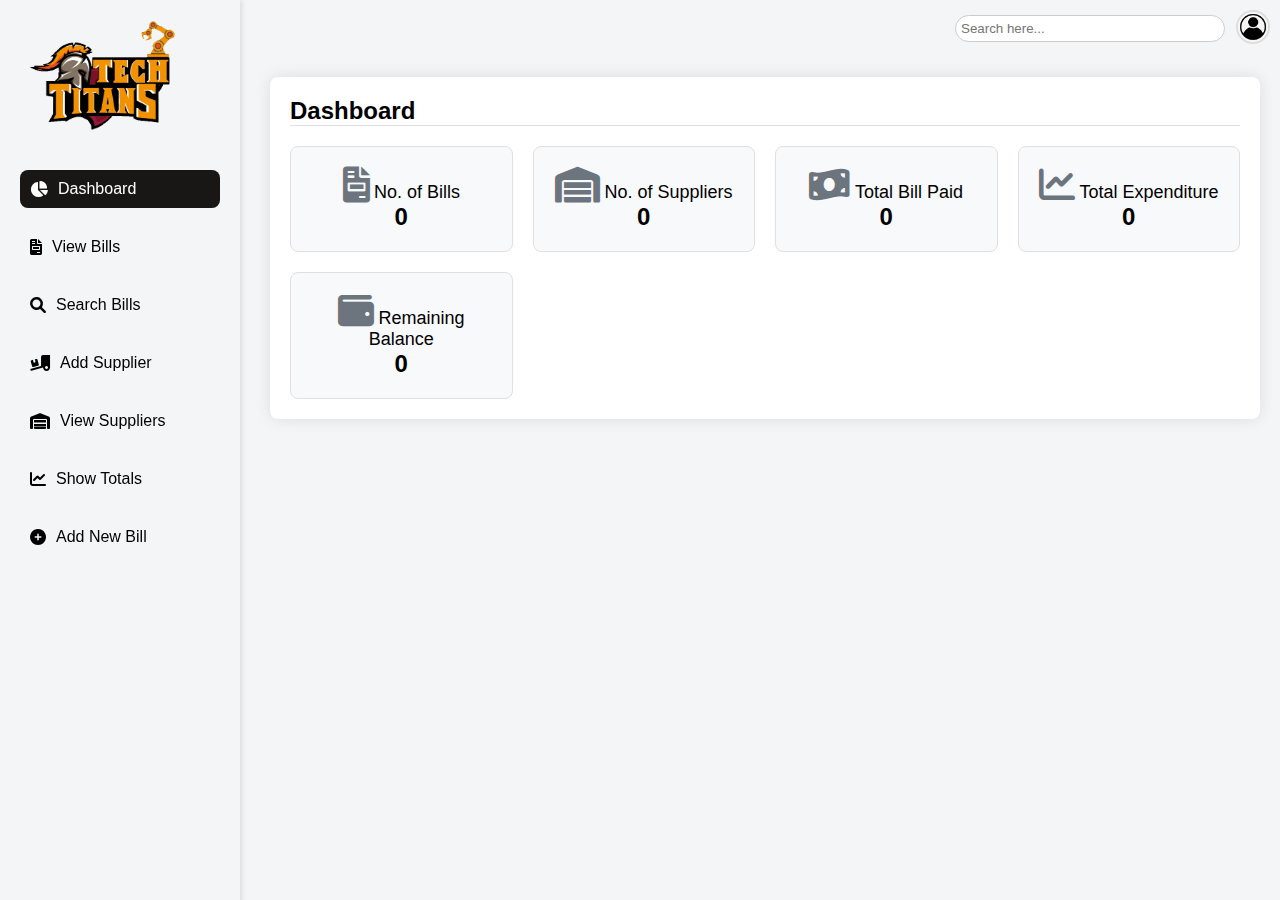
==== commit 5ec3669b: "layout change" ====
--- a/dashboard.html
+++ b/dashboard.html
@@ -11,7 +11,7 @@
 </head>
 <body>
     <div class="search-bar">
-        <input type="text" placeholder="Type here...">
+        <input type="text" placeholder="Search here...">
     </div>
     <!-- Main Container -->
     <div class="dashboard-container">
@@ -229,6 +229,7 @@
     </div>
     <div class="profile-icon">
         <img src="icon.webp" alt="Profile" width="30" height="30">
+        <br>
     </div>
 
     <div class="profile-dropdown">
--- a/dashboard.css
+++ b/dashboard.css
@@ -22,6 +22,7 @@
   margin-top:0px ;
   margin-left: auto;
   margin-right: auto;
+  
 }
 
 .bar img {
@@ -174,16 +175,19 @@
   padding: 20px;
   box-shadow: 2px 0 5px rgba(0, 0, 0, 0.1);
   padding-top: 0px;
+  
 }
 
 .sidebar h2 {
   text-align: center;
   margin-bottom: 20px;
+  
 }
 
 .sidebar ul {
   list-style-type: none;
   padding: 0;
+  
 }
 
 .sidebar ul li {
@@ -407,7 +411,7 @@
   padding: 5px;
   width: 100%; /* Occupy available space */
   border: 1px solid #ccc; /* Add a light gray border */
-  border-radius: 40px; /* Optional: Add rounded corners */
+  border-radius: 20px; /* Optional: Add rounded corners */
   outline: none; /* Remove default focus outline */
 }
 
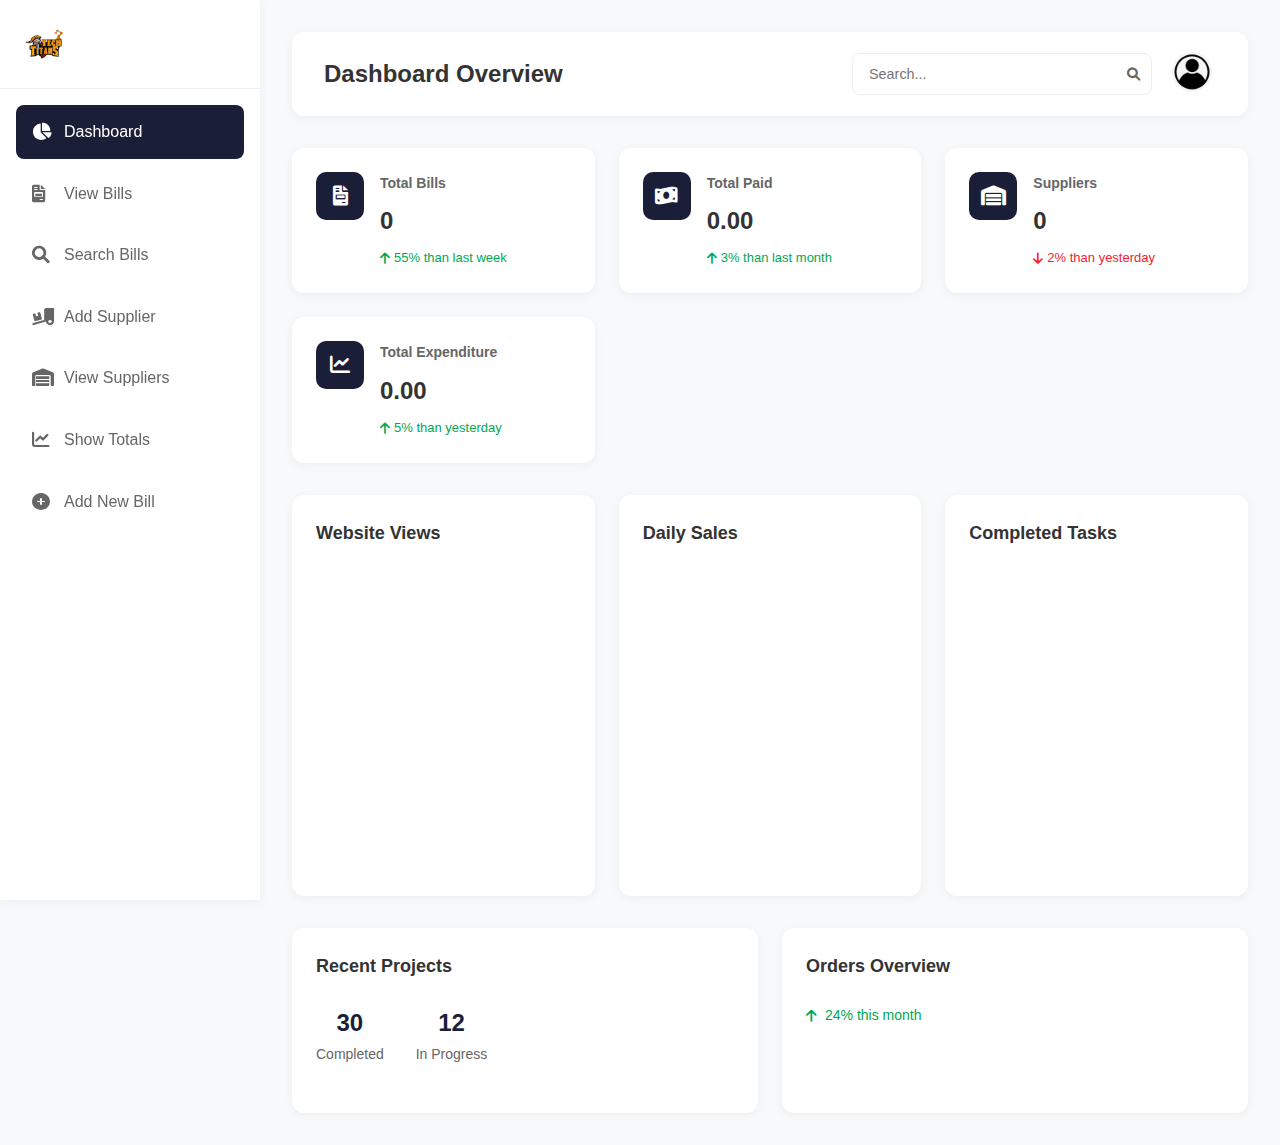
==== commit 3a66ba18: "layout update" ====
--- a/dashboard.html
+++ b/dashboard.html
@@ -4,260 +4,242 @@
     <meta charset="UTF-8">
     <meta name="viewport" content="width=device-width, initial-scale=1.0">
     <title>Bill Management Dashboard</title>
-    <link rel="stylesheet" href="dashboard.css">
     <link rel="stylesheet" href="https://cdnjs.cloudflare.com/ajax/libs/font-awesome/6.0.0/css/all.min.css">
     <link rel="stylesheet" href="https://cdnjs.cloudflare.com/ajax/libs/animate.css/4.1.1/animate.min.css">
+    <link rel="stylesheet" href="dashboard.css">
     <link rel="icon" href="LOGO.png" type="image/x-icon">
 </head>
 <body>
-    <div class="search-bar">
-        <input type="text" placeholder="Search here...">
-    </div>
-    <!-- Main Container -->
-    <div class="dashboard-container">
+    <div class="dashboard-wrapper">
+        <!-- Mobile Navigation Toggle -->
+        <button class="mobile-nav-toggle" aria-controls="sidebar" aria-expanded="false">
+            <span class="sr-only">Menu</span>
+            <i class="fas fa-bars"></i>
+        </button>
+
         <!-- Sidebar -->
-        <aside class="sidebar animate__animated animate__fadeInLeft">
-            <h2 class="bar">
-                <img src="LOGO.png" alt="Tech Titans Logo">
-              </h2>
-              
-            <ul>
-                <li><a href="#" id="dashboardLink" class="active"><i class="fas fa-chart-pie"></i><span>Dashboard</span></a></li>
-                <li><a href="#" id="viewBills"><i class="fas fa-file-invoice"></i> <span>View Bills</span></a></li>
-                <li><a href="#" id="searchBills"><i class="fas fa-search"></i> <span>Search Bills</span></a></li>
-                <li><a href="#" id="addSupplier"><i class="fas fa-truck-loading"></i> <span>Add Supplier</span></a></li>
-                <li><a href="#" id="viewSuppliers"><i class="fas fa-warehouse"></i> <span>View Suppliers</span></a></li>
-                <li><a href="#" id="showTotals"><i class="fas fa-chart-line"></i> <span>Show Totals</span></a></li>
-                <li><a href="#" id="addBillButton"><i class="fas fa-plus-circle"></i> <span>Add New Bill</span></a></li>
-            </ul>
+        <aside class="sidebar" id="sidebar">
+            <div class="sidebar-header">
+                <img src="LOGO.png" alt="Tech Titans Logo" class="logo">
+                <button class="close-sidebar">
+                    <i class="fas fa-times"></i>
+                </button>
+            </div>
+            
+            <nav class="sidebar-nav">
+                <ul>
+                    <li><a href="#" class="nav-link active" data-section="dashboard">
+                        <i class="fas fa-chart-pie"></i>
+                        <span>Dashboard</span>
+                    </a></li>
+                    <li><a href="#" class="nav-link" data-section="bills">
+                        <i class="fas fa-file-invoice"></i>
+                        <span>View Bills</span>
+                    </a></li>
+                    <li><a href="#" class="nav-link" data-section="search">
+                        <i class="fas fa-search"></i>
+                        <span>Search Bills</span>
+                    </a></li>
+                    <li><a href="#" class="nav-link" data-section="add-supplier">
+                        <i class="fas fa-truck-loading"></i>
+                        <span>Add Supplier</span>
+                    </a></li>
+                    <li><a href="#" class="nav-link" data-section="suppliers">
+                        <i class="fas fa-warehouse"></i>
+                        <span>View Suppliers</span>
+                    </a></li>
+                    <li><a href="#" class="nav-link" data-section="totals">
+                        <i class="fas fa-chart-line"></i>
+                        <span>Show Totals</span>
+                    </a></li>
+                    <li><a href="#" class="nav-link" data-section="add-bill">
+                        <i class="fas fa-plus-circle"></i>
+                        <span>Add New Bill</span>
+                    </a></li>
+                </ul>
+            </nav>
         </aside>
 
         <!-- Main Content -->
-        <main class="main-content animate__animated animate__fadeIn">
-            <!-- Dashboard Section -->
-            <section class="card dashboard-section" id="dashboardSection">
-                <div class="card-header">
-                    <h2 class="card-title">Dashboard</h2>
-                </div>
-                <div class="dashboard-grid">
-                    <div class="dashboard-box">
-                        <i class="fas fa-file-invoice"></i>
-                        <span class="box-title">No. of Bills</span><br>
-                        <span class="box-value" id="noOfBills">0</span>
-                    </div>
-                    <div class="dashboard-box">
-                        <i class="fas fa-warehouse"></i>
-                        <span class="box-title">No. of Suppliers</span><br>
-                        <span class="box-value" id="noOfSuppliers">0</span>
-                    </div>
-                    <div class="dashboard-box">
-                        <i class="fas fa-money-bill-wave"></i>
-                        <span class="box-title">Total Bill Paid</span><br>
-                        <span class="box-value" id="totalBillPaid">0</span>
-                    </div>
-                    <div class="dashboard-box">
-                        <i class="fas fa-chart-line"></i>
-                        <span class="box-title">Total Expenditure</span><br>
-                        <span class="box-value" id="totalExpenditure">0</span>
-                    </div>
-                    <div class="dashboard-box">
-                        <i class="fas fa-wallet"></i>
-                        <span class="box-title">Remaining Balance</span><br>
-                        <span class="box-value" id="remainingBalance">0</span>
-                    </div>
-                </div>
-            </section>
-
-            <!-- Bills Section -->
-            <section class="card bill-section" id="billSection" style="display:none;">
-                <div class="card-header">
-                    <h2 class="card-title">Your Bills</h2>
-                </div>
-                <div class="card-content">
-                    <table>
-                        <thead>
-                            <tr>
-                                <th>Shop Name</th>
-                                <th>Paid By</th>
-                                <th>Return Paid By</th>
-                                <th>Amount</th>
-                                <th>Bill Date</th>
-                                <th>Actions</th>
-                            </tr>
-                        </thead>
-                        <tbody id="billsTableBody"></tbody>
-                    </table>
-                </div>
-            </section>
-
-            <!-- Totals Section -->
-            <section class="card totals-section" id="totalsSection" style="display:none;">
-                <div class="card-header">
-                    <h2 class="card-title">Bill Totals</h2>
-                </div>
-                <div class="card-content">
-                    <p id="totalAmount"></p>
-                </div>
-            </section>
-
-            <!-- Search Section -->
-            <section class="card search-section" id="searchSection" style="display:none;">
-                <div class="card-header">
-                    <h2 class="card-title">Search Bills</h2>
-                </div>
-                <div class="search-controls">
-                    <input type="text" class="search-input" placeholder="Search bills...">
-                    <select class="filter-select">
-                        <option value="all">All Dates</option>
-                        <option value="7">Last 7 days</option>
-                        <option value="30">Last 30 days</option>
-                        <option value="90">Last 90 days</option>
-                    </select>
-                </div>
-                <div class="card-content">
-                    <table>
-                        <thead>
-                            <tr>
-                                <th>Shop Name</th>
-                                <th>Amount</th>
-                                <th>Bill Date</th>
-                            </tr>
-                        </thead>
-                        <tbody id="searchResults"></tbody>
-                    </table>
-                </div>
-            </section>
-
-            <!-- Add Bill Section -->
-            <section class="card add-bill-section" id="addBillSection" style="display:none;">
-                <div class="card-header">
-                    <h2 class="card-title">Add New Bill</h2>
-                </div>
-                <form id="addBillForm" class="card-content">
-                    <div class="form-group">
-                        <label for="shopName">Shop Name:</label>
-                        <input type="text" id="shopName" name="shopName" required>
-                    </div>
-                    <div class="form-group">
-                        <h3>Items</h3>
-                        <div id="itemsSection"></div>
-                        <button type="button" id="addMoreItemsButton" class="action-button">Add More Items</button>
-                    </div>
-                    <div class="form-group">
-                        <label for="amount">Amount:</label>
-                        <input type="number" id="amount" name="amount" value="0" readonly>
-                    </div>
-                    <div class="form-group">
-                        <label for="paidBy">Paid By:</label>
-                        <input type="text" id="paidBy" name="paidBy" required>
-                    </div>
-                    <div class="form-group">
-                        <label for="returnPaidBy">Return Paid By:</label>
-                        <input type="text" id="returnPaidBy" name="returnPaidBy">
-                    </div>
-                    <div class="form-group">
-                        <label for="billDate">Bill Date:</label>
-                        <input type="date" id="billDate" name="billDate" required>
-                    </div>
-                    <div class="form-group">
-                        <label for="billImage">Bill Image:</label>
-                        <input type="file" id="billImage" name="billImage" accept="image/*">
-                        <div id="imagePreview"></div>
-                    </div>
-                    <button type="submit">Add Bill</button>
-                    <div id="loadingSpinnerBill" class="spinner" style="display:none;"></div>
-                </form>
-            </section>
-
-            <!-- Add Supplier Section -->
-            <section class="card add-supplier-section" id="addSupplierSection" style="display:none;">
-                <div class="card-header">
-                    <h2 class="card-title">Add New Supplier</h2>
-                </div>
-                <form id="addSupplierForm" class="card-content">
-                    <div class="form-group">
-                        <label for="supplierName">Supplier Name:</label>
-                        <input type="text" id="supplierName" name="supplierName" required>
-                    </div>
-                    <div class="form-group">
-                        <label for="supplierContact">Supplier Contact:</label>
-                        <input type="text" id="supplierContact" name="supplierContact" required>
-                    </div>
-                    <div class="form-group">
-                        <label for="supplierShop">Supplier Shop Name:</label>
-                        <input type="text" id="supplierShop" name="supplierShop" required>
-                    </div>
-                    <div class="form-group">
-                        <label for="supplierAddress">Address (Google Map Link):</label>
-                        <input type="text" id="supplierAddress" name="supplierAddress">
-                    </div>
-                    <button type="submit">Add Supplier</button>
-                    <div id="loadingSpinnerSupplier" class="spinner" style="display:none;"></div>
-                </form>
-            </section>
-
-            <!-- Supplier Section -->
-            <section class="card supplier-section" id="supplierSection" style="display:none;">
-                <div class="card-header">
-                    <h2 class="card-title">Suppliers</h2>
-                </div>
-                <div class="card-content">
-                    <table>
-                        <thead>
-                            <tr>
-                                <th>Supplier Name</th>
-                                <th>Contact</th>
-                                <th>Shop Name</th>
-                                <th>Address</th>
-                                <th>Action</th>
-                            </tr>
-                        </thead>
-                        <tbody id="suppliersTableBody"></tbody>
-                    </table>
-                </div>
-            </section>
+        <main class="main-content">
+            <header class="main-header">
+                <div class="header-content">
+                    <h1 class="page-title">Dashboard Overview</h1>
+                    <div class="header-actions">
+                        <div class="search-container">
+                            <input type="text" placeholder="Search..." class="search-input">
+                            <button class="search-btn">
+                                <i class="fas fa-search"></i>
+                            </button>
+                        </div>
+                        <div class="profile-dropdown">
+                            <button class="profile-btn">
+                                <img src="icon.webp" alt="Profile" class="profile-img">
+                            </button>
+                            <div class="dropdown-menu">
+                                <a href="#" class="dropdown-item">
+                                    <i class="fas fa-user"></i>
+                                    <span>View Profile</span>
+                                </a>
+                                <a href="#" class="dropdown-item">
+                                    <i class="fas fa-key"></i>
+                                    <span>Change Password</span>
+                                </a>
+                                <a href="index.html" class="dropdown-item">
+                                    <i class="fas fa-sign-out-alt"></i>
+                                    <span>Logout</span>
+                                </a>
+                            </div>
+                        </div>
+                    </div>
+                </div>
+            </header>
+
+            <div class="dashboard-content">
+                <!-- Stats Grid -->
+                <div class="stats-grid">
+                    <div class="stat-card">
+                        <div class="stat-icon">
+                            <i class="fas fa-file-invoice"></i>
+                        </div>
+                        <div class="stat-info">
+                            <h3 class="stat-label">Total Bills</h3>
+                            <p class="stat-value" id="noOfBills">0</p>
+                            <p class="stat-change positive">
+                                <i class="fas fa-arrow-up"></i>
+                                <span>55% than last week</span>
+                            </p>
+                        </div>
+                    </div>
+                    <div class="stat-card">
+                        <div class="stat-icon">
+                            <i class="fas fa-money-bill-wave"></i>
+                        </div>
+                        <div class="stat-info">
+                            <h3 class="stat-label">Total Paid</h3>
+                            <p class="stat-value" id="totalBillPaid">0</p>
+                            <p class="stat-change positive">
+                                <i class="fas fa-arrow-up"></i>
+                                <span>3% than last month</span>
+                            </p>
+                        </div>
+                    </div>
+                    <div class="stat-card">
+                        <div class="stat-icon">
+                            <i class="fas fa-warehouse"></i>
+                        </div>
+                        <div class="stat-info">
+                            <h3 class="stat-label">Suppliers</h3>
+                            <p class="stat-value" id="noOfSuppliers">0</p>
+                            <p class="stat-change negative">
+                                <i class="fas fa-arrow-down"></i>
+                                <span>2% than yesterday</span>
+                            </p>
+                        </div>
+                    </div>
+                    <div class="stat-card">
+                        <div class="stat-icon">
+                            <i class="fas fa-chart-line"></i>
+                        </div>
+                        <div class="stat-info">
+                            <h3 class="stat-label">Total Expenditure</h3>
+                            <p class="stat-value" id="totalExpenditure">0</p>
+                            <p class="stat-change positive">
+                                <i class="fas fa-arrow-up"></i>
+                                <span>5% than yesterday</span>
+                            </p>
+                        </div>
+                    </div>
+                </div>
+
+                <!-- Charts Grid -->
+                <div class="charts-grid">
+                    <div class="chart-card">
+                        <h3 class="chart-title">Website Views</h3>
+                        <div class="chart-content" id="websiteViewsChart"></div>
+                    </div>
+                    <div class="chart-card">
+                        <h3 class="chart-title">Daily Sales</h3>
+                        <div class="chart-content" id="dailySalesChart"></div>
+                    </div>
+                    <div class="chart-card">
+                        <h3 class="chart-title">Completed Tasks</h3>
+                        <div class="chart-content" id="tasksChart"></div>
+                    </div>
+                </div>
+
+                <!-- Activity Section -->
+                <div class="activity-grid">
+                    <div class="card projects-card">
+                        <h3 class="card-title">Recent Projects</h3>
+                        <div class="project-stats">
+                            <div class="stat">
+                                <span class="number">30</span>
+                                <span class="label">Completed</span>
+                            </div>
+                            <div class="stat">
+                                <span class="number">12</span>
+                                <span class="label">In Progress</span>
+                            </div>
+                        </div>
+                        <div class="project-list">
+                            <!-- Project items will be added dynamically -->
+                        </div>
+                    </div>
+
+                    <div class="card orders-card">
+                        <h3 class="card-title">Orders Overview</h3>
+                        <div class="orders-stats">
+                            <p class="trend">
+                                <i class="fas fa-arrow-up"></i>
+                                <span>24% this month</span>
+                            </p>
+                        </div>
+                        <div class="orders-list">
+                            <!-- Order items will be added dynamically -->
+                        </div>
+                    </div>
+                </div>
+            </div>
         </main>
     </div>
 
-    <!-- Items Modal -->
-    <div id="itemsModal" class="modal">
+    <!-- Modals -->
+    <div class="modal" id="passwordModal">
         <div class="modal-content">
-            <span class="close">&times;</span>
-            <h2>Bill Items</h2>
-            <div id="itemsList"></div>
+            <div class="modal-header">
+                <h2>Change Password</h2>
+                <button class="close-modal">
+                    <i class="fas fa-times"></i>
+                </button>
+            </div>
+            <div class="modal-body">
+                <form id="passwordForm">
+                    <div class="form-group">
+                        <label for="currentPassword">Current Password</label>
+                        <input type="password" id="currentPassword" required>
+                    </div>
+                    <div class="form-group">
+                        <label for="newPassword">New Password</label>
+                        <input type="password" id="newPassword" required>
+                    </div>
+                    <div class="form-group">
+                        <label for="confirmPassword">Confirm Password</label>
+                        <input type="password" id="confirmPassword" required>
+                    </div>
+                    <button type="submit" class="btn btn-primary">Save Changes</button>
+                </form>
+            </div>
         </div>
     </div>
-    <div class="profile-icon">
-        <img src="icon.webp" alt="Profile" width="30" height="30">
-        <br>
-    </div>
-
-    <div class="profile-dropdown">
-        <a href="#" id="view-profile">View Profile</a>
-        <a href="#" id="change-password">Change Password</a>
-        <a href="index.html" id="logout">Logout</a>
-    </div>
-
-    <div class="toast" id="profileToast">
-        <p>Profile information loaded</p>
-    </div>
-
-    <div class="toast" id="passwordToast">
-        <p>Password changed successfully!</p>
-    </div>
-
-    <div id="passwordModal" class="modal">
-        <div class="modal-content">
-            <span class="close" id="closeModal">&times;</span>
-            <h2>Change Password</h2>
-            <input type="password" id="newPassword" placeholder="New Password"><br><br>
-            <button id="savePassword">Save</button>
+
+    <div class="toast" id="successToast">
+        <div class="toast-content">
+            <i class="fas fa-check-circle"></i>
+            <p class="toast-message"></p>
         </div>
     </div>
 
-
-    <!-- Scripts -->
     <script src="dashboard.js"></script>
-    
 </body>
-</html>
+</html>--- a/dashboard.css
+++ b/dashboard.css
@@ -1,563 +1,543 @@
-/* dashboard.css */
-
-body {
-  font-family: Arial, Helvetica, sans-serif;
-  background-color: #f4f5f7;
+:root {
+  --primary-color: #1a1f37;
+  --secondary-color: #2c3654;
+  --text-primary: #333;
+  --text-secondary: #666;
+  --bg-primary: #f8f9fa;
+  --bg-secondary: #ffffff;
+  --success-color: #00a854;
+  --danger-color: #f5222d;
+  --border-color: #eee;
+  --shadow-sm: 0 2px 10px rgba(0,0,0,0.05);
+  --shadow-md: 0 4px 12px rgba(0,0,0,0.1);
+  --transition: all 0.3s ease;
+  --sidebar-width: 260px;
+  --header-height: 70px;
+}
+
+/* Reset and Base Styles */
+* {
   margin: 0;
   padding: 0;
-}
-
-.dashboard-container {
-  display: flex;
-}
-.bar {
-  display: flex;
-  flex-direction: column; /* Stack items vertically */
-  align-items: center; /* Center items horizontally */
-  font-size: 24px;
-  font-weight: bold;
-  color: #050300;
-  gap: 10px; /* Space between image and text */
-  margin-bottom: 20px; /* Add spacing below the bar */
-  margin-top:0px ;
-  margin-left: auto;
-  margin-right: auto;
-  
-}
-
-.bar img {
-  width: 150px; /* Adjust the image size */
-  height: 150px; /* Maintain the image's aspect ratio */ 
-  margin-right: 40px;
+  box-sizing: border-box;
 }
 
 body {
-  margin: 0;
-  font-family: Arial, sans-serif;
-}
-
-.profile-icon {
+  font-family: 'Inter', -apple-system, BlinkMacSystemFont, sans-serif;
+  background-color: var(--bg-primary);
+  color: var(--text-primary);
+  line-height: 1.6;
+}
+
+/* Layout */
+.dashboard-wrapper {
+  display: flex;
+  min-height: 100vh;
+}
+
+/* Sidebar Styles */
+.sidebar {
+  width: var(--sidebar-width);
+  background-color: var(--bg-secondary);
+  height: 100vh;
   position: fixed;
-  top: 10px;
-  right: 10px;
-  cursor: pointer;
-  z-index: 1000;
-}
-
-.profile-icon img {
-  border-radius: 50%;
-  border: 2px solid #ddd;
-  transition: transform 0.2s;
-}
-
-.profile-icon img:hover {
-  transform: scale(1.1);
-}
-
-.profile-dropdown {
-  display: none;
-  position: fixed;
-  top: 50px;
-  right: 10px;
-  background-color: white;
-  border-radius: 8px;
-  border: 1px solid #ddd;
-  box-shadow: 0 2px 10px rgba(0, 0, 0, 0.1);
-  z-index: 999;
-  min-width: 200px;
-}
-
-.profile-dropdown a {
-  color: #333;
-  padding: 12px 16px;
-  text-decoration: none;
-  display: block;
-  transition: background-color 0.2s;
-}
-
-.profile-dropdown a:hover {
-  background-color: #f5f5f5;
-}
-
-.show {
-  display: block;
-}
-
-.toast {
-  position: fixed;
-  top: 50%;
-  left: 50%;
-  transform: translate(-50%, -50%);
-  background-color: #333;
-  color: #fff;
-  padding: 15px 25px;
-  border-radius: 8px;
-  box-shadow: 0 2px 10px rgba(0, 0, 0, 0.2);
-  z-index: 1000;
-  opacity: 0;
-  visibility: hidden;
-  transition: opacity 0.3s ease-in-out, visibility 0.3s ease-in-out;
-  min-width: 200px;
-  text-align: center;
-}
-
-.toast.show-toast {
-  opacity: 1;
-  visibility: visible;
-}
-
-.modal {
-  display: none;
-  position: fixed;
-  z-index: 1000;
   left: 0;
   top: 0;
+  z-index: 1000;
+  transition: var(--transition);
+  box-shadow: var(--shadow-sm);
+}
+
+.sidebar-header {
+  padding: 1.5rem;
+  display: flex;
+  align-items: center;
+  justify-content: space-between;
+  border-bottom: 1px solid var(--border-color);
+}
+
+.logo {
+  height: 40px;
+  width: auto;
+}
+
+.close-sidebar {
+  display: none;
+}
+
+.sidebar-nav ul {
+  list-style: none;
+  padding: 1rem;
+}
+
+.nav-link {
+  display: flex;
+  align-items: center;
+  padding: 0.875rem 1rem;
+  color: var(--text-secondary);
+  text-decoration: none;
+  border-radius: 8px;
+  transition: var(--transition);
+  margin-bottom: 0.5rem;
+}
+
+.nav-link i {
+  width: 20px;
+  margin-right: 0.75rem;
+  font-size: 1.1rem;
+}
+
+.nav-link:hover,
+.nav-link.active {
+  background-color: var(--primary-color);
+  color: var(--bg-secondary);
+}
+
+/* Main Content */
+.main-content {
+  flex: 1;
+  margin-left: var(--sidebar-width);
+  padding: 2rem;
+}
+
+/* Header */
+.main-header {
+  background-color: var(--bg-secondary);
+  padding: 1rem 2rem;
+  border-radius: 12px;
+  box-shadow: var(--shadow-sm);
+  margin-bottom: 2rem;
+}
+
+.header-content {
+  display: flex;
+  justify-content: space-between;
+  align-items: center;
+}
+
+.page-title {
+  font-size: 1.5rem;
+  font-weight: 600;
+}
+
+.header-actions {
+  display: flex;
+  align-items: center;
+  gap: 1rem;
+}
+
+/* Search */
+.search-container {
+  position: relative;
+  width: 300px;
+}
+
+.search-input {
   width: 100%;
-  height: 100%;
-  overflow: auto;
-  background-color: rgba(0, 0, 0, 0.5);
-  transition: opacity 0.3s ease-in-out;
-}
-
-.modal-content {
-  background-color: #fff;
-  margin: 15% auto;
-  padding: 20px;
-  border: 1px solid #888;
-  width: 300px;
+  padding: 0.75rem 1rem;
+  padding-right: 2.5rem;
+  border: 1px solid var(--border-color);
   border-radius: 8px;
-  text-align: center;
-}
-
-.modal.show-modal {
+  font-size: 0.9rem;
+}
+
+.search-btn {
+  position: absolute;
+  right: 0.75rem;
+  top: 50%;
+  transform: translateY(-50%);
+  background: none;
+  border: none;
+  color: var(--text-secondary);
+  cursor: pointer;
+}
+
+/* Stats Grid */
+.stats-grid {
+  display: grid;
+  grid-template-columns: repeat(auto-fit, minmax(240px, 1fr));
+  gap: 1.5rem;
+  margin-bottom: 2rem;
+}
+
+.stat-card {
+  background-color: var(--bg-secondary);
+  padding: 1.5rem;
+  border-radius: 12px;
+  box-shadow: var(--shadow-sm);
+  display: flex;
+  align-items: flex-start;
+  gap: 1rem;
+}
+/* Continuing Stats Styles */
+.stat-icon {
+  background-color: var(--primary-color);
+  color: var(--bg-secondary);
+  width: 48px;
+  height: 48px;
+  border-radius: 10px;
+  display: flex;
+  align-items: center;
+  justify-content: center;
+  font-size: 1.25rem;
+}
+
+.stat-info {
+  flex: 1;
+}
+
+.stat-label {
+  color: var(--text-secondary);
+  font-size: 0.875rem;
+  margin-bottom: 0.5rem;
+}
+
+.stat-value {
+  font-size: 1.5rem;
+  font-weight: 600;
+  margin-bottom: 0.5rem;
+}
+
+.stat-change {
+  font-size: 0.813rem;
+  display: flex;
+  align-items: center;
+  gap: 0.25rem;
+}
+
+.stat-change.positive {
+  color: var(--success-color);
+}
+
+.stat-change.negative {
+  color: var(--danger-color);
+}
+
+/* Charts Grid */
+.charts-grid {
+  display: grid;
+  grid-template-columns: repeat(auto-fit, minmax(300px, 1fr));
+  gap: 1.5rem;
+  margin-bottom: 2rem;
+}
+
+.chart-card {
+  background-color: var(--bg-secondary);
+  padding: 1.5rem;
+  border-radius: 12px;
+  box-shadow: var(--shadow-sm);
+}
+
+.chart-title {
+  font-size: 1.125rem;
+  font-weight: 600;
+  margin-bottom: 1.5rem;
+  color: var(--text-primary);
+}
+
+.chart-content {
+  min-height: 300px;
+}
+
+/* Activity Grid */
+.activity-grid {
+  display: grid;
+  grid-template-columns: repeat(auto-fit, minmax(300px, 1fr));
+  gap: 1.5rem;
+}
+
+.card {
+  background-color: var(--bg-secondary);
+  padding: 1.5rem;
+  border-radius: 12px;
+  box-shadow: var(--shadow-sm);
+}
+
+.card-title {
+  font-size: 1.125rem;
+  font-weight: 600;
+  margin-bottom: 1.5rem;
+}
+
+/* Projects Card */
+.project-stats {
+  display: flex;
+  gap: 2rem;
+  margin-bottom: 1.5rem;
+}
+
+.stat {
+  display: flex;
+  flex-direction: column;
+  align-items: center;
+}
+
+.stat .number {
+  font-size: 1.5rem;
+  font-weight: 600;
+  color: var(--primary-color);
+}
+
+.stat .label {
+  font-size: 0.875rem;
+  color: var(--text-secondary);
+}
+
+/* Orders Card */
+.orders-stats {
+  margin-bottom: 1.5rem;
+}
+
+.trend {
+  display: flex;
+  align-items: center;
+  gap: 0.5rem;
+  color: var(--success-color);
+  font-size: 0.875rem;
+}
+
+/* Profile Dropdown */
+.profile-dropdown {
+  position: relative;
+}
+
+.profile-btn {
+  background: none;
+  border: none;
+  cursor: pointer;
+  padding: 0.25rem;
+}
+
+.profile-img {
+  width: 40px;
+  height: 40px;
+  border-radius: 50%;
+  object-fit: cover;
+}
+
+.dropdown-menu {
+  position: absolute;
+  top: 100%;
+  right: 0;
+  background-color: var(--bg-secondary);
+  border-radius: 8px;
+  box-shadow: var(--shadow-md);
+  min-width: 200px;
+  padding: 0.5rem;
+  display: none;
+}
+
+.dropdown-menu.active {
   display: block;
-  opacity: 1;
-}
-
-.close {
-  color: #aaa;
-  float: right;
-  font-size: 28px;
-  font-weight: bold;
-  cursor: pointer;
-}
-
-.close:hover,
-.close:focus {
-  color: black;
+}
+
+.dropdown-item {
+  display: flex;
+  align-items: center;
+  gap: 0.75rem;
+  padding: 0.75rem 1rem;
+  color: var(--text-primary);
   text-decoration: none;
-  cursor: pointer;
-}
-
-.profile-info {
-  border-bottom: 1px solid #ddd;
-  padding: 15px;
-}
-
-.profile-info p {
-  margin: 5px 0;
-  color: #666;
-}
-
-.profile-info strong {
-  color: #333;
-}
-
-
-.sidebar {
-  width: 200px;
-  background-color: whit;
-  color: black;
-  height: 100vh;
+  border-radius: 6px;
+  transition: var(--transition);
+}
+
+.dropdown-item:hover {
+  background-color: var(--bg-primary);
+}
+
+/* Modal Styles */
+.modal {
   position: fixed;
   top: 0;
   left: 0;
-  padding: 20px;
-  box-shadow: 2px 0 5px rgba(0, 0, 0, 0.1);
-  padding-top: 0px;
-  
-}
-
-.sidebar h2 {
-  text-align: center;
-  margin-bottom: 20px;
-  
-}
-
-.sidebar ul {
-  list-style-type: none;
-  padding: 0;
-  
-}
-
-.sidebar ul li {
-  margin: 20px 0;
-}
-
-.sidebar ul li a {
-  color: black;
-  text-decoration: none;
-  display: flex;
-  align-items: center;
-  font-size: 16px;
-  padding: 10px;
-  border-radius: 8px;
-  transition: background 0.3s;
-}
-
-.sidebar ul li a:hover,
-.sidebar ul li a.active {
-  background-color: rgb(24, 23, 21);
-  color: white;
-}
-
-.sidebar ul li a i {
-  margin-right: 10px;
-}
-
-.main-content {
-  margin-left: 250px;
-  padding: 20px;
-  width: calc(100% - 270px);
-}
-
-.card {
-  background-color: #fff;
-  border-radius: 8px;
-  box-shadow: 0 0 15px rgba(0, 0, 0, 0.1);
-  padding: 20px;
-  margin-bottom: 20px;
-}
-
-.card-header {
-  border-bottom: 1px solid #e0e0e0;
-  margin-bottom: 20px;
-}
-
-.card-title {
-  margin: 0;
-  font-size: 24px;
-}
-
-.dashboard-grid {
-  display: grid;
-  grid-template-columns: repeat(auto-fit, minmax(200px, 1fr));
-  gap: 20px;
-}
-
-.dashboard-box {
-  background-color: #f8f9fa;
-  border: 1px solid #e0e0e0;
-  border-radius: 8px;
-  padding: 20px;
-  text-align: center;
-}
-
-.dashboard-box i {
-  font-size: 36px;
-  color: #6c757d;
-}
-
-.dashboard-box .box-title {
-  font-size: 18px;
-  margin-top: 10px;
-}
-
-.dashboard-box .box-value {
-  font-size: 24px;
-  font-weight: bold;
-  margin-top: 10px;
-}
-
-table {
-  width: 100%;
-  border-collapse: collapse;
-  margin-bottom: 20px;
-}
-
-table th,
-table td {
-  padding: 15px;
-  text-align: left;
-  border-bottom: 1px solid #e0e0e0;
-}
-
-table th {
-  background-color: #f8f9fa;
-  font-weight: bold;
-}
-
-table tbody tr:hover {
-  background-color: #f1f1f1;
-}
-
-.search-controls {
+  right: 0;
+  bottom: 0;
+  background-color: rgba(0, 0, 0, 0.5);
+  display: none;
+  justify-content: center;
+  align-items: center;
+  z-index: 2000;
+}
+
+.modal.active {
+  display: flex;
+}
+
+.modal-content {
+  background-color: var(--bg-secondary);
+  border-radius: 12px;
+  width: 90%;
+  max-width: 500px;
+  box-shadow: var(--shadow-md);
+}
+
+.modal-header {
+  padding: 1.5rem;
+  border-bottom: 1px solid var(--border-color);
   display: flex;
   justify-content: space-between;
-  margin-bottom: 20px;
-}
-
-.search-input {
-  width: 70%;
-  padding: 10px;
-  border: 1px solid #e0e0e0;
-  border-radius: 8px;
-}
-
-.filter-select {
-  padding: 10px;
-  border: 1px solid #e0e0e0;
-  border-radius: 8px;
-}
-
+  align-items: center;
+}
+
+.modal-body {
+  padding: 1.5rem;
+}
+
+/* Form Styles */
 .form-group {
-  margin-bottom: 20px;
+  margin-bottom: 1.5rem;
 }
 
 .form-group label {
   display: block;
-  margin-bottom: 5px;
-}
-
-.form-group input,
-.form-group select,
-.form-group textarea {
-  width: 98%;
-  padding: 10px;
-  border: 1px solid #e0e0e0;
+  margin-bottom: 0.5rem;
+  font-weight: 500;
+}
+
+.form-group input {
+  width: 100%;
+  padding: 0.75rem 1rem;
+  border: 1px solid var(--border-color);
   border-radius: 8px;
-}
-
-.action-button {
-  background-color: #141415;
-  color: #fff;
-  padding: 10px 20px;
+  font-size: 0.9rem;
+}
+
+.btn {
+  padding: 0.75rem 1.5rem;
   border: none;
   border-radius: 8px;
+  font-weight: 500;
   cursor: pointer;
-  transition: background 0.3s;
-}
-
-.action-button:hover {
-  background-color: #f4830b;
-}
-
-.spinner {
-  border: 4px solid #f3f3f3;
-  border-radius: 50%;
-  border-top: 4px solid #007bff;
-  width: 20px;
-  height: 20px;
-  animation: spin 1s linear infinite;
-}
-
-@keyframes spin {
-  0% {
-    transform: rotate(0deg);
-  }
-
-  100% {
-    transform: rotate(360deg);
-  }
-}
-
-.modal {
+  transition: var(--transition);
+}
+
+.btn-primary {
+  background-color: var(--primary-color);
+  color: var(--bg-secondary);
+}
+
+.btn-primary:hover {
+  background-color: var(--secondary-color);
+}
+
+/* Toast Notifications */
+.toast {
+  position: fixed;
+  bottom: 2rem;
+  right: 2rem;
+  background-color: var(--bg-secondary);
+  border-radius: 8px;
+  box-shadow: var(--shadow-md);
+  padding: 1rem 1.5rem;
   display: none;
-  position: fixed;
-  z-index: 1;
-  left: 0;
-  top: 0;
-  width: 100%;
-  height: 100%;
-  overflow: auto;
-  background-color: rgb(0, 0, 0);
-  background-color: rgba(0, 0, 0, 0.4);
-  padding-top: 60px;
-}
-
-.modal-content {
-  background-color: #fefefe;
-  margin: 5% auto;
-  padding: 20px;
-  border: 1px solid #888;
-  width: 80%;
-}
-
-.close {
-  color: #aaa;
-  float: right;
-  font-size: 28px;
-  font-weight: bold;
-}
-
-.close:hover,
-.close:focus {
-  color: black;
-  text-decoration: none;
+  align-items: center;
+  gap: 0.75rem;
+  z-index: 2000;
+}
+
+.toast.active {
+  display: flex;
+}
+
+.toast i {
+  font-size: 1.25rem;
+  color: var(--success-color);
+}
+
+/* Mobile Navigation Toggle */
+.mobile-nav-toggle {
+  display: none;
+  background: none;
+  border: none;
+  color: var(--text-primary);
+  font-size: 1.5rem;
   cursor: pointer;
-}
-.search-bar {
-  position: static;
-  display: flex;
-  justify-content: flex-end; /* Ensure the search bar aligns to the right */
-  padding: 15px;
-  margin-left: auto; /* Push to the right */
-  width: 300px; /* Reduce the overall width */
-  box-sizing: border-box;
-  margin-right: 40px;
-}
-.search-bar input {
-  flex-grow: 1; /* Ensure the input adjusts within the smaller width */
-  padding: 5px;
-  width: 100%; /* Occupy available space */
-  border: 1px solid #ccc; /* Add a light gray border */
-  border-radius: 20px; /* Optional: Add rounded corners */
-  outline: none; /* Remove default focus outline */
-}
-
-
-
-.icon {
-  margin-right: 10px;
-  cursor: pointer;
-  margin-left: 10px;
-}/* Responsive adjustments */
+  padding: 0.5rem;
+}
+
+/* Responsive Design */
+@media (max-width: 1024px) {
+  :root {
+      --sidebar-width: 240px;
+  }
+
+  .main-content {
+      padding: 1.5rem;
+  }
+}
+
 @media (max-width: 768px) {
-  body {
-    font-size: 14px;
-  }
-
-  .dashboard-container {
-    flex-direction: column;
+  :root {
+      --sidebar-width: 100%;
+  }
+
+  .mobile-nav-toggle {
+      display: block;
+      position: fixed;
+      top: 1rem;
+      right: 1rem;
+      z-index: 1001;
   }
 
   .sidebar {
-    width: 100%;
-    position: relative;
-    height: auto;
-    border-right: none;
-    border-bottom: 1px solid #ddd;
-    overflow-x: auto;
-    white-space: nowrap;
-    padding: 10px;
-  }
-
-  .sidebar ul {
-    display: flex;
-    overflow-x: auto;
-    padding: 0;
-    gap: 10px;
-  }
-
-  .sidebar ul li {
-    margin: 0;
-  }
-
-  .sidebar ul li a {
-    padding: 10px;
-    text-align: center;
-    flex-direction: column;
-    font-size: 14px;
-    min-width: 80px;
+      transform: translateX(-100%);
+  }
+
+  .sidebar.active {
+      transform: translateX(0);
+  }
+
+  .close-sidebar {
+      display: block;
+      background: none;
+      border: none;
+      color: var(--text-primary);
+      font-size: 1.25rem;
+      cursor: pointer;
   }
 
   .main-content {
-    margin-left: 0;
-    padding: 15px;
-    width: 100%;  /* Full width for smaller screens */
-  }
-
-  .card {
-    padding: 15px;
-    margin-bottom: 15px;
-  }
-
-  .dashboard-grid {
-    grid-template-columns: repeat(auto-fit, minmax(150px, 1fr));
-    gap: 10px;
-  }
-
-  .dashboard-box {
-    padding: 15px;
-  }
-
-  .search-controls {
-    flex-direction: column;
-    gap: 10px;
-    align-items: stretch;
-  }
-
-  .search-input {
-    width: 100%;
-  }
-
-  .filter-select {
-    width: 100%;
-  }
-
-  table th,
-  table td {
-    padding: 10px;
-    font-size: 14px;
-  }
-
-  .form-group input,
-  .form-group select,
-  .form-group textarea {
-    width: 100%;
-  }
-
-  .action-button {
-    width: 100%;
-    padding: 10px;
-  }
-
-  .search-bar {
-    width: 100%;
-    flex-direction: column;
-    gap: 10px;
-  }
-
-  .search-bar input {
-    width: 92%;
-  }
-}
-
-@media (max-width: 400px) {
-  body {
-    font-size: 12px;
-  }
-
-  .sidebar ul li a {
-    min-width: 60px;
-    font-size: 12px;
-  }
-
-  .dashboard-box {
-    font-size: 12px;
-    padding: 10px;
-  }
-
-  .dashboard-box i {
-    font-size: 28px;
-  }
-
-  .dashboard-box .box-title {
-    font-size: 14px;
-  }
-
-  .dashboard-box .box-value {
-    font-size: 18px;
-  }
-
-  table th,
-  table td {
-    font-size: 12px;
-    padding: 8px;
-  }
-
-  .action-button {
-    font-size: 12px;
-    padding: 8px;
-  }
-}
+      margin-left: 0;
+      padding: 1rem;
+  }
+
+  .header-content {
+      flex-direction: column;
+      gap: 1rem;
+  }
+
+  .search-container {
+      width: 100%;
+  }
+
+  .stats-grid {
+      grid-template-columns: 1fr;
+  }
+
+  .charts-grid {
+      grid-template-columns: 1fr;
+  }
+
+  .activity-grid {
+      grid-template-columns: 1fr;
+  }
+}
+
+@media (max-width: 480px) {
+  .stat-card {
+      flex-direction: column;
+      align-items: center;
+      text-align: center;
+  }
+
+  .modal-content {
+      width: 95%;
+  }
+
+  .toast {
+      left: 1rem;
+      right: 1rem;
+      bottom: 1rem;
+  }
+}